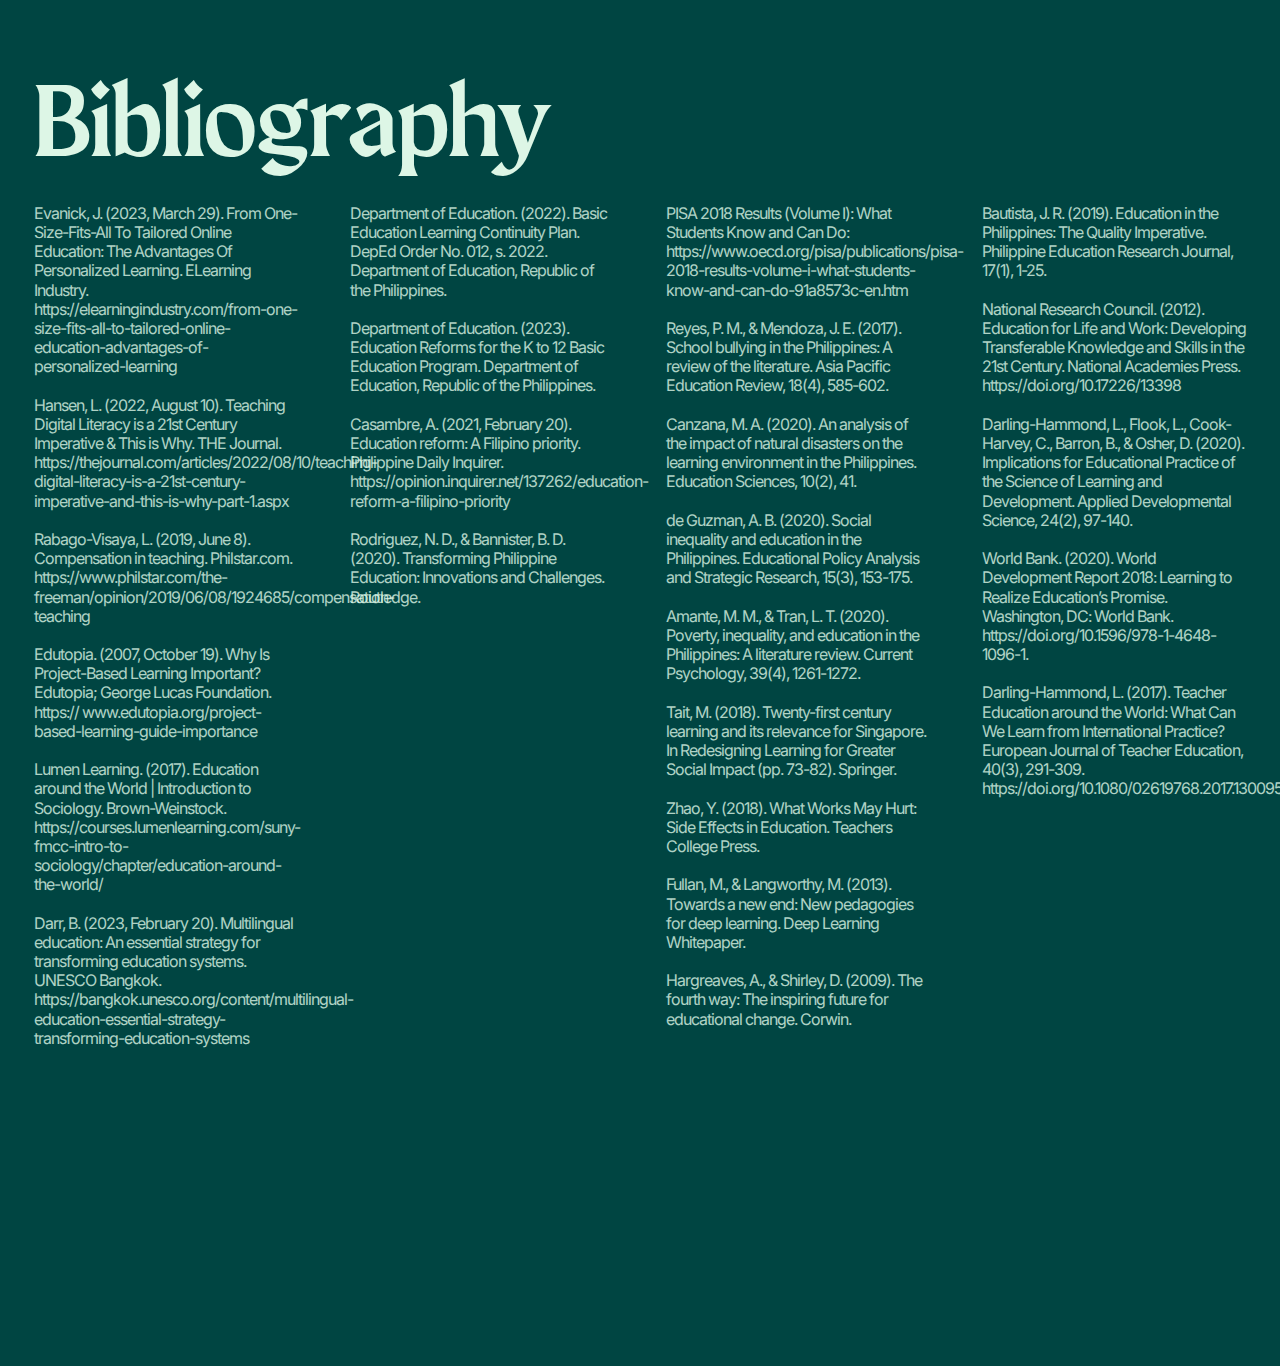
==== pages/credits.html @ e7f2eb3a "added credits" ====
<!DOCTYPE html>
<html lang="en">
  <head>
    <meta charset="UTF-8" />
    <meta http-equiv="X-UA-Compatible" content="IE=edge" />
    <meta name="viewport" content="width=device-width, initial-scale=1.0" />

    <!-- <link rel="stylesheet" href="../css/styles.css" /> -->
    <link href="./img/web_logo.png" rel="icon" />
    <title>Para sa Kinabukasan</title>
    <style>
      @import url("https://fonts.googleapis.com/css2?family=Inter:wght@100;300;400;700&display=swap");
      @font-face {
        font-family: "Maragsa";
        src: url("../font/Maragsâ-Display.woff2") format("woff2");
      }
      :root {
        --white: #ddf6e6;
        --black: #004542;
      }
      .inter_font {
        font-family: "Inter";
        color: var(--white);
        line-height: 1.2;
        letter-spacing: -2px;
      }
      body {
        background-color: var(--black);
        height: 150vh;
        overflow-x: hidden;
      }
      .ref_title {
        font-size: 8vw !important;
        color: var(--white);
        width: 100vw;
        padding-left: 2vw;
        padding-top: 4vw !important;
        position: relative;
      }
      .ref {
        float: left;
      }
      .ref_container {
        width: 100vw;
        position: relative;
      }
      .column {
        float: left;
        position: relative;
        width: 25%;
        color: #ddf6e6;
        box-sizing: border-box;
        padding: 2vw;
        letter-spacing: -1px;
        opacity: 0.8;
      }
      
      .column-offset-1 {
        left: 25%;
      }
      .column-offset-2 {
        left: 50%;
      }
      .column-offset-3 {
        left: 75%;
      }
      .column-offset-4 {
        left: 100%;
      }

      .column-inset-1 {
        left: -25%;
      }
      .column-inset-2 {
        left: -50%;
      }
      .column-inset-3 {
        left: -75%;
      }
      .column-inset-4 {
        left: -100%;
      }
      .refer {
        font-size: 1rem !important;
      }
      .mar_font {
        font-family: "Maragsa", "Perpetua", "Times New Roman", serif;
      }
    </style>
  </head>
  <body>
    <div class="mar_font ref_title">Bibliography</div>
    <!-- <div class="ref_container"></div> -->
    <div class="container inter_font">
      <div class="column column-one column-offset-2">
        <div class="refer">
          PISA 2018 Results (Volume I): What Students Know and Can Do: https://www.oecd.org/pisa/publications/pisa-2018-results-volume-i-what-students-know-and-can-do-91a8573c-en.htm<br><br>
          Reyes, P. M., & Mendoza, J. E. (2017). School bullying in the Philippines: A review of the literature. Asia Pacific Education Review, 18(4), 585-602.<br><br>
          Canzana, M. A. (2020). An analysis of the impact of natural disasters on the learning environment in the Philippines. Education Sciences, 10(2), 41.<br><br>
          de Guzman, A. B. (2020). Social inequality and education in the Philippines. Educational Policy Analysis and Strategic Research, 15(3), 153-175.<br><br>
          Amante, M. M., & Tran, L. T. (2020). Poverty, inequality, and education in the Philippines: A literature review. Current Psychology, 39(4), 1261-1272.<br><br>
          Tait, M. (2018). Twenty-first century learning and its relevance for Singapore. In Redesigning Learning for Greater Social Impact (pp. 73-82). Springer.<br><br>
          Zhao, Y. (2018). What Works May Hurt: Side Effects in Education. Teachers College Press.<br><br>
          Fullan, M., & Langworthy, M. (2013). Towards a new end: New pedagogies for deep learning. Deep Learning Whitepaper.<br><br>
Hargreaves, A., & Shirley, D. (2009). The fourth way: The inspiring future for educational change. Corwin.<br><br>
        </div>
      </div>
      <div class="column column-two column-inset-1">
        Evanick, J. (2023, March 29). From One-Size-Fits-All To Tailored Online Education: The Advantages Of Personalized Learning. ELearning Industry. https://elearningindustry.com/from-one-size-fits-all-to-tailored-online-education-advantages-of-personalized-learning<br><br>
Hansen, L. (2022, August 10). Teaching Digital Literacy is a 21st Century Imperative & This is Why. THE Journal. https://thejournal.com/articles/2022/08/10/teaching-digital-literacy-is-a-21st-century-imperative-and-this-is-why-part-1.aspx<br><br>
Rabago-Visaya, L. (2019, June 8). Compensation in teaching. Philstar.com. https://www.philstar.com/the-freeman/opinion/2019/06/08/1924685/compensation-teaching<br><br>
Edutopia. (2007, October 19). Why Is Project-Based Learning Important? Edutopia; George Lucas Foundation. https:// www.edutopia.org/project-based-learning-guide-importance<br><br>
Lumen Learning. (2017). Education around the World | Introduction to Sociology. Brown-Weinstock. https://courses.lumenlearning.com/suny-fmcc-intro-to-sociology/chapter/education-around-the-world/<br><br>
Darr, B. (2023, February 20). Multilingual education: An essential strategy for transforming education systems. UNESCO Bangkok. https://bangkok.unesco.org/content/multilingual-education-essential-strategy-transforming-education-systems<br><br>


      </div>
      <div class="column column-three column-offset-1">
        Bautista, J. R. (2019). Education in the Philippines: The Quality Imperative. Philippine Education Research Journal, 17(1), 1-25.<br><br>
        National Research Council. (2012). Education for Life and Work: Developing Transferable Knowledge and Skills in the 21st Century. National Academies Press. https://doi.org/10.17226/13398<br><br>
        Darling-Hammond, L., Flook, L., Cook-Harvey, C., Barron, B., & Osher, D. (2020). Implications for Educational Practice of the Science of Learning and Development. Applied Developmental Science, 24(2), 97-140. <br><br>
        World Bank. (2020). World Development Report 2018: Learning to Realize Education’s Promise. Washington, DC: World Bank. https://doi.org/10.1596/978-1-4648-1096-1.<br><br>
        Darling-Hammond, L. (2017). Teacher Education around the World: What Can We Learn from International Practice? European Journal of Teacher Education, 40(3), 291-309. https://doi.org/10.1080/02619768.2017.1300950<br><br>
      </div>
      <div class="column column-four column-inset-2">
        Department of Education. (2022). Basic Education Learning Continuity Plan. DepEd Order No. 012, s. 2022. Department of Education, Republic of the Philippines.<br><br>
        Department of Education. (2023). Education Reforms for the K to 12 Basic Education Program. Department of Education, Republic of the Philippines. <br><br>
        Casambre, A. (2021, February 20). Education reform: A Filipino priority. Philippine Daily Inquirer. https://opinion.inquirer.net/137262/education-reform-a-filipino-priority <br><br>
        Rodriguez, N. D., & Bannister, B. D. (2020). Transforming Philippine Education: Innovations and Challenges. Routledge. <br><br>
      </div>
    </div>
  </body>
</html>
---- css/styles.css ----
@import url("https://fonts.googleapis.com/css2?family=Inter:wght@100;300;400;700&display=swap");
@font-face {
  font-family: "Maragsa";
  src: url("../font/Maragsâ-Display.woff2") format("woff2");
}
:root {
  --white: #f4f4f4;
  --black: #050505;
  --green: #218323;
  --orange: #f27028;
  --blue: #2a47a7;
  --yellow: rgb(255, 194, 0);
}
/* * {
  outline: 1px solid #f00 !important;
} */
body {
  background-color: black;
  border: none;
  padding: none;
  height: 500vh;
  margin: 0;
  overflow-x: hidden;
  /* height: 100%;
  perspective: 1px;
  transform-style: preserve-3d; */
}
.white_bg {
  background-color: var(--white);
}
#sideNav {
  width: 30vw;
  height: 100vh;
  position: fixed;
  right: -4vw;
  top: 0;
  background: #c4eefa;
  z-index: 21000;
  transition: 0.5s;
  display: flex;
  flex-direction: column;
  justify-content: center;
  padding-left: 5vw;
  /* align-items: center; */
}
.inter_font {
  font-family: "Inter";
  color: var(--white);
  line-height: 1.2;
  letter-spacing: -2px;
}
.mar_font {
  font-family: "Maragsa", "Perpetua", "Times New Roman", serif;
}
/* nav {
  z-index: 60000;
} */
nav ul li {
  list-style: none;
  margin-bottom: 50px;
  padding: 0;
}
nav ul li a {
  text-decoration: none;
  color: #fff;
  padding: 0;
}
.circ1 {
  background-color: #218323;
}
.circ2 {
  background-color: #f27028;
}
.circ3 {
  background-color: #d27f9a;
}
.circ4 {
  background-color: #2a47a7;
}

#menuBtn {
  background-color: none;
  /* padding: 4px 8px 8px 8px; */
  line-height: 12px;
  position: fixed;
  right: 3vw;
  top: 3vh;
  z-index: 31030;
  cursor: pointer;
}

/* Message Text */
.title {
  font-size: 10vw;
  color: var(--white);
  /* align-items: center; */
  /* margin-top: 40vh; */
  display: flex; /* set display to flex */
  justify-content: center; /* center horizontally */
  align-items: center;
  height: 100vh;
}
.notif {
  font-size: 2vw;
  display: flex; /* set display to flex */
  justify-content: center; /* center horizontally */
  align-items: center;
}
.weblogo {
  width: 50vw;
  /* display: flex;
  justify-content: center;
  align-items: center;
  flex-direction: column; */
}
.h2 {
  font-size: 10vw;
  /* align-items: center; */
  padding-top: 15vh;
  display: flex; /* set display to flex */
  justify-content: center; /* center horizontally */
  align-items: center;
  text-align: center;
  color: var(--black);
  letter-spacing: 0.1px;
  text-transform: uppercase;
}
.navbar_logo {
  width: 5rem;
  height: 5rem;
  z-index: 50003;
  position: fixed;
  right: 3vw;
}
/* .webview_logo {
  width: 50vw;
  display: flex;
  justify-content: center;
  align-items: center;
  flex-direction: column; 
} */
.email_link {
  position: relative;
  text-decoration: none;
  color: var(--black);
  font-size: 1rem;
  letter-spacing: 0.5px;
  padding: 0 3px;
  z-index: 1003;
  animation: 1s ease-out 0s 1 leftAnimation;
}
.email_link:after {
  content: "";
  position: absolute;
  background-color: var(--black);
  height: 2px;
  width: 0;
  left: 0;
  bottom: -5px;
  transition: 0.3s;
}
.email_link:hover {
  color: var(--black);
}
.email_link:hover:after {
  width: 100%;
}
.circle {
  text-align: center;
  margin-top: 10%;
  font-size: 4rem;
  width: 50px;
  height: 50px;
  border-radius: 50%;
  color: var(--black);
  text-align: center;
  line-height: 50px; /* center the text vertically */
  display: flex;
  justify-content: center;
  align-items: center;
  font-size: 3rem;
  position: relative;
  margin-bottom: 1vh;
}
.nav_text {
  /* line-height: 89px; */
  padding-top: 21px;
  font-size: 2.5rem;
}
.nav_text1 {
  /* line-height: 89px; */
  padding-top: 21px;
  font-size: 2.5rem;
}
.nav_text1:hover {
  /* line-height: 89px; */
  padding-top: 21px;
  font-size: 2.5rem;
  color: #218323;
}
.nav_text2 {
  /* line-height: 89px; */
  padding-top: 21px;
  font-size: 2.5rem;
}
.nav_text2:hover {
  /* line-height: 89px; */
  padding-top: 21px;
  font-size: 2.5rem;
  color: #f27028;
}
.nav_text3 {
  /* line-height: 89px; */
  padding-top: 21px;
  font-size: 2.5rem;
}
.nav_text3:hover {
  /* line-height: 89px; */
  padding-top: 21px;
  font-size: 2.5rem;
  color: #d27f9a;
}
.nav_text4 {
  /* line-height: 89px; */
  padding-top: 21px;
  font-size: 2.5rem;
}
.nav_text4:hover {
  /* line-height: 89px; */
  padding-top: 21px;
  font-size: 2.5rem;
  color: #2a47a7;
}

.nav_num1 {
  position: absolute; /* make the letter position:absolute */
  top: -25%; /* adjust as needed */
  text-align: center;
  margin-top: 10%;
  font-size: 4rem;
}
.nav_num2 {
  position: absolute; /* make the letter position:absolute */
  top: -27%; /* adjust as needed */
  text-align: center;
  margin-top: 10%;
  font-size: 4rem;
}
.nav_num3 {
  position: absolute; /* make the letter position:absolute */
  top: -30%; /* adjust as needed */
  left: 30%;
  text-align: center;
  margin-top: 10%;
  font-size: 4rem;
}
.nav_num4 {
  position: absolute; /* make the letter position:absolute */
  top: -33%; /* adjust as needed */
  text-align: center;
  margin-top: 10%;
  font-size: 4rem;
}
article {
  grid-column: 1;
}
.bg {
  position: fixed;
  top: -50%;
  left: -50%;
  right: -50%;
  bottom: -50%;
  width: 200%;
  height: 200vh;
  background: transparent
    url("http://assets.iceable.com/img/noise-transparent.png") repeat 0 0;
  background-repeat: repeat;
  animation: bg-animation 1s infinite;
  opacity: 0.9;
  visibility: visible;
  z-index: 10000;
}
.refer,
.contact_us {
  z-index: 10003;
}
@keyframes leftAnimation {
  0% {
    transform: translateX(-50%);
  }
  100% {
    transform: translateX(0);
  }
}

@keyframes bg-animation {
  0% {
    transform: translate(0, 0);
  }
  10% {
    transform: translate(-5%, -5%);
  }
  20% {
    transform: translate(-10%, 5%);
  }
  30% {
    transform: translate(5%, -10%);
  }
  40% {
    transform: translate(-5%, 15%);
  }
  50% {
    transform: translate(-10%, 5%);
  }
  60% {
    transform: translate(15%, 0);
  }
  70% {
    transform: translate(0, 10%);
  }
  80% {
    transform: translate(-15%, 0);
  }
  90% {
    transform: translate(10%, 5%);
  }
  100% {
    transform: translate(5%, 0);
  }
}

.svg-container {
  display: flex;
  justify-content: center;
  align-items: center;
  position: relative;
  height: 15vh;
}

svg {
  position: absolute;
  /* top: 50%;
  left: 50%; */
  width: 20vw; /* set width to 20% of viewport width */
  animation: rotate 12s linear infinite; /* set rotation animation */
}

@keyframes rotate {
  from {
    transform: rotate(0deg); /* initial rotation angle */
  }
  to {
    transform: rotate(360deg); /* final rotation angle */
  }
}

.text_num1 {
  position: relative;
  top: 38%;
  left: 50%;
  transform: translate(-50%, -50%);
  color: var(--white);
  font-size: 10vw;
  /* line-height: 1.38;
  vertical-align: bottom; */
}

.num_svg {
  width: 50vw;
  height: auto;
}
/* .custom-shape {
  background-color: #239f95;
  width: 15vw; 
  font-size: 15vh;
  color: var(--white);
  position: absolute;
  top: 0;
  left: 0;
  animation: rotate 8s linear infinite;
  clip-path: path("M130.194,0.888 C133.902,-0.211 137.849,-0.211 141.557,0.888 L204.293,19.476 C207.982,20.569 211.278,22.703 213.784,25.622 L256.693,75.591 C259.177,78.483 260.782,82.025 261.320,85.800 L270.661,151.359 C271.198,155.124 270.650,158.963 269.082,162.427 L241.833,222.637 C240.254,226.125 237.707,229.087 234.494,231.171 L179.438,266.874 C176.198,268.975 172.418,270.093 168.556,270.093 L103.195,270.093 C99.333,270.093 95.553,268.975 92.313,266.874 L37.257,231.171 C34.044,229.087 31.497,226.125 29.918,222.637 L2.669,162.427 C1.101,158.963 0.553,155.124 1.089,151.359 L10.431,85.800 C10.969,82.025 12.574,78.483 15.057,75.591 L57.967,25.622 C60.473,22.703 63.769,20.569 67.458,19.476 L130.194,0.888 Z");
}
.wrapper {
  position: relative;
  width: 15vw;
}
.num_marker {
  position: absolute;
  top: 50%;
  left: 50%;
  transform: translate(-50%, -50%);
}
@keyframes rotate {
  from {
    transform: rotate(0deg);
  }
  to {
    transform: rotate(360deg);
  }
} */

@keyframes confetti_load {
  0% {
    width: 0vw;
  }
  100% {
    width: 15vw;
  }
}
.circle_marker {
  width: 8vw;
  height: 8vw;
  transform: rotate(30deg);
  text-align: center;
  line-height: 50px; /* center the text vertically */
  display: flex;
  justify-content: center;
  align-items: center;
  position: relative;
  margin-bottom: 1vh;
  transform: rotate(30deg);
}
.circ1_mark {
  background-color: #218323;
}
.nav_num1_wrap {
  position: absolute; /* make the letter position:absolute */
  transform: rotate(30deg);
  display: flex;
  font-size: 12vw;
  justify-content: center;
  align-items: center;
  position: relative;
  line-height: 1.38;
  margin-bottom: 75%;
  margin-left: 30%;
  z-index: 503;
}
.nav_num1_1_wrap {
  position: absolute; /* make the letter position:absolute */
  transform: rotate(30deg);
  display: flex;
  font-size: 10vw;
  justify-content: center;
  align-items: center;
  position: relative;
  line-height: 1.38;
  margin-bottom: 18%;
  margin-left: 13%;
}
.nav_num1_2_wrap {
  position: absolute; /* make the letter position:absolute */
  transform: rotate(30deg);
  display: flex;
  font-size: 12vw;
  justify-content: center;
  align-items: center;
  position: relative;
  line-height: 1.38;
  margin-bottom: 18%;
  margin-left: 13%;
}
.hidden {
  opacity: 0;
}
.nav_num2_1_wrap {
  position: absolute; /* make the letter position:absolute */
  transform: rotate(30deg);
  display: flex;
  font-size: 12vw;
  justify-content: center;
  align-items: center;
  position: relative;
  line-height: 1.38;
  margin-bottom: 18%;
  margin-left: 13%;
}
.nav_num2_2_wrap {
  position: absolute; /* make the letter position:absolute */
  transform: rotate(30deg);
  display: flex;
  font-size: 12vw;
  justify-content: center;
  align-items: center;
  position: relative;
  line-height: 1.38;
  margin-bottom: 18%;
  margin-left: 13%;
}
.nav_num3_1_wrap {
  position: absolute; /* make the letter position:absolute */
  transform: rotate(30deg);
  display: flex;
  font-size: 12vw;
  justify-content: center;
  align-items: center;
  position: relative;
  line-height: 1.38;
  margin-bottom: 18%;
  margin-left: 13%;
}
.nav_num3_2_wrap {
  position: absolute; /* make the letter position:absolute */
  transform: rotate(30deg);
  display: flex;
  font-size: 12vw;
  justify-content: center;
  align-items: center;
  position: relative;
  line-height: 1.38;
  margin-bottom: 18%;
  margin-left: 13%;
}
.title_page {
  height: 100vh;
}
.intro_quote {
  height: 400vh;
  font-size: 30vw;
}
.quote {
  display: flex;
  justify-content: center;
  align-items: center;
  width: 100%;
  position: relative;
}
.quote_author {
  display: flex;
  justify-content: center;
  align-items: center;
  width: 100vw;
  font-size: 3vw;
  /* padding-bottom: 40vh; */
}
.separator {
  height: 1vh;
  width: auto;
  background-color: #040404;
  opacity: 0;
}
.card_separator {
  height: 20vh;
  width: auto;
  background-color: #f4f4f4;
  opacity: 0;
}
.separator3 {
  height: 60vh;
  width: auto;
  background-color: var(--black);
  opacity: 0;
}
.separator4 {
  height: 75vh;
  width: auto;
  background-color: #d4809b;
  opacity: 1;
}
.separator4_1 {
  height: 75vh;
  width: auto;
  background-color: rgb(33, 132, 35);
  opacity: 1;
}
.separator5 {
  height: 80vh;
  width: auto;
  background-color: #d4809b;
  opacity: 1;
}
.separator6 {
  height: 80vh;
  width: auto;
  background-color: rgb(243, 112, 40);
  opacity: 1;
}
.separator7 {
  height: 180vh;
  width: auto;
  background-color: rgb(243, 112, 40);
  opacity: 1;
}
.separator8 {
  height: 70vh;
  width: auto;
  background-color: var(--black);
  opacity: 1;
}
.separator8_1 {
  height: 50vh;
  width: auto;
  background-color: var(--white);
  opacity: 1;
}
.separator9 {
  /* position: relative; */
  height: 90vh;
  width: auto;
  background-color: var(--white);
  opacity: 1;
}
.separator10 {
  /* position: relative; */
  height: 30vh;
  width: 100%;
  background-color: var(--white);
  opacity: 1;
}
.separator11 {
  /* position: relative; */
  height: 50vh;
  width: auto;
  background-color: var(--white);
  opacity: 1;
}
.separator16 {
  /* position: relative; */
  height: 100vh;
  width: auto;
  background-color: var(--white);
  opacity: 1;
}
.separator17 {
  /* position: relative; */
  height: 60vh;
  width: auto;
  background-color: var(--green);
  opacity: 1;
}
.separator19 {
  /* position: relative; */
  height: 60vh;
  width: auto;
  background-color: var(--white);
  opacity: 1;
}
.separator20 {
  /* position: relative; */
  height: 80vh;
  width: auto;
  background-color: var(--white);
  opacity: 1;
}
.separator21 {
  /* position: relative; */
  height: 105vh;
  width: auto;
  background-color: var(--white);
  opacity: 1;
}
.ch1_1_excerpt {
  background-color: var(--yellow);
  width: 50vw;
  padding: 5vw;
  font-size: 2vw;
}
.prob_excerpt {
  z-index: 100;
  position: absolute;
  top: 20vh;
  width: 50vw;
  padding: 5vw;
  font-size: 2vw;
}
.separator13 {
  /* position: relative; */
  height: 20vh;
  width: auto;
  background-color: var(--yellow);
  opacity: 1;
}
.separator_animation2 {
  height: 180vh;
  width: auto;
  background-color: var(--black) !important;
  opacity: 1;
}
.excerpt {
  font-size: 3vw;
  padding-left: 10vw;
  padding-right: 30vw;
  display: block;
  font-weight: 900;
  color: black;
  z-index: 5000 !important;
}
.excerpt1 {
  font-size: 3vw;
  padding-top: 30vh;
  padding-left: 10vw;
  padding-right: 30vw;
  display: block;
  font-weight: 900;
  color: black;
  z-index: 5000 !important;
  opacity: 0;
}
.excerpt1_1 {
  width: 60vw;
  font-size: 3vw;
  padding-top: 100vh;
  padding-left: 10vw;
  padding-right: 10vw;
  text-align: center;
  display: block;
  font-weight: 900;
  color: black;
  z-index: 5000 !important;
  display: block;
  margin-left: auto;
  margin-right: auto;
  opacity: 0;
}
.excerpt2 {
  font-size: 3vw;
  padding-top: 8vh;
  padding-left: 10vw;
  padding-right: 30vw;
  display: block;
  font-weight: 900;
  color: black;
  z-index: 5000 !important;
  opacity: 0;
}

.excerpt3 {
  font-size: 3vw;
  padding-top: 8vh;
  padding-left: 10vw;
  padding-right: 30vw;
  display: block;
  font-weight: 900;
  color: black;
  z-index: 5000 !important;
  opacity: 0;
}
.excerpt4 {
  font-size: 3vw;
  padding-top: 8vh;
  padding-left: 10vw;
  padding-right: 30vw;
  display: block;
  font-weight: 900;
  color: black;
  z-index: 5000 !important;
  opacity: 0;
}
.excerpt_container {
  margin-top: 100vh;
  z-index: 4000 !important;
  height: auto;
  background-color: rgb(33, 132, 35);
  color: var(--black) !important;
}
.credit_wallpaper {
  position: relative;
  width: 100%;
  height: auto;
  z-index: 900 !important;
}
.typhoon_wallpaper {
  margin-top: 20vh;
  position: relative;
  width: 100%;
  height: auto;
  z-index: 30 !important;
}
.disclaimer {
  display: flex;
  justify-content: center;
  align-items: center;
  padding-left: 10vw;
  padding-right: 10vw;
  font-size: 1vw;
  color: white;
  opacity: 0.5;
}
.invisible_anchor {
  color: var(--black);
  background-color: var(--black);
}
.disclaimer_intro {
  display: block;
  text-align: center;
  font-size: 5vw;
  color: white;
  padding-left: 15vw;
  padding-right: 15vw;
}
.credits {
  font-family: "JetBrains Mono", monospace;
  letter-spacing: -2px;
  text-align: center;
  padding-top: 100vh;
  padding-bottom: none;
  opacity: 0.5;
}
.center {
  display: flex;
  justify-content: center;
  align-items: center;
  flex-direction: column;
}
.footer {
  padding-top: 10vh;
  display: flex;
  justify-content: center;
  align-items: center;
  flex-direction: row;
}
.animation2 {
  position: relative;
  color: var(--black);
}
.animation3 {
  width: 100%;
  height: 170vh;
  position: relative;
  background-color: var(--black);
}
.desktop-view {
  display: none;
  flex-direction: column;
  justify-content: center;
  align-items: center;
  text-align: center;
  height: 100vh; /* Adjust the height as needed */
}
.full-view {
  display: none;
  flex-direction: column;
  justify-content: center;
  align-items: center;
  text-align: center;
  height: 100vh; /* Adjust the height as needed */
}
.par1 {
  padding-top: 3vh;
  padding-left: 50vw;
  padding-right: 5vw;
  padding-bottom: 5vw;
  font-size: 2.5vw;
  font-weight: 500;
}
.par2 {
  padding-top: 3vh;
  padding-left: 5vw;
  padding-right: 50vw;
  font-size: 2.5vw;
  font-weight: 500;
  color: var(--white);
  background-color: var(--black);
  text-align: left;
}
.desktop-view .webview_logo {
  padding-top: 20vh;
  width: 40vw;
  max-width: 100%;
  max-height: 100%;
  object-fit: contain;
}
.head1,
.head2,
.head3,
.head4,
.book1,
.book2,
.wave,
.comp1,
.comp2,
.comp3 {
  position: absolute;
}
.comp1,
.comp2,
.comp3 {
  width: 40vw;
}
.two_col {
  width: 100%;
  padding: 1vw;
  /* position: relative; */
  display: block;
}
.two_col2 {
  width: 100%;
  padding: 1vw;
  background-color: var(--white);
  display: block;
}
.two_col3 {
  width: 100%;
  height: 180vh;
  padding: 1vw;
  /* position: relative; */
  display: block;
  position: relative;
  background-color: var(--black);
}
.two_col1 {
  width: 100%;
  padding: 1vw;
  /* position: relative; */
  background-color: var(--white);
  display: block;
}
.comp1 {
  position: absolute;
  margin-top: 20vw;
  margin-left: 30vw;
  margin-bottom: 70vw;
  margin-right: 30vw;
  z-index: 40;
}
.comp2 {
  position: absolute;
  margin-top: 62vw;
  margin-left: 10vw;
  z-index: 38;
}
.comp3 {
  width: 30vw;
  position: absolute;
  margin-top: 32.1vw;
  margin-left: 65vw;
  z-index: 4;
}
.head1,
.head2,
.head3,
.head4 {
  width: 60vw;
  height: auto;
}
.head1 {
  margin-left: 10vw;
  margin-top: 30.001vw;
  z-index: 100;
}
.head2 {
  margin-left: 10vw;
  margin-top: 42.89vw;
  z-index: 99;
}
.head3 {
  margin-left: 10vw;
  margin-top: 55vw;
  z-index: 98;
}
.head4 {
  margin-left: 10vw;
  margin-top: 64vw;
  z-index: 96;
}

.book1 {
  animation: rotateBook1 60s linear infinite;
  width: 40vw;
  top: 0;
  left: 0;
}

.book2 {
  animation: rotateBook2 60s linear infinite;
  width: 30vw;
  margin-top: 80vw;
  margin-left: 70vw;
}
.wave {
  margin-left: 30vw;
  margin-top: 68vw;
  width: 77vw;
  animation: moveLeft 20s linear infinite;
}
@keyframes moveLeft {
  0% {
    transform: translateX(0);
  }
  100% {
    transform: translateX(100vw); /* Adjust the value as needed */
  }
}

@keyframes rotateBook1 {
  0% {
    transform: rotate(0deg);
  }
  100% {
    transform: rotate(360deg);
  }
}

@keyframes rotateBook2 {
  0% {
    y: rotate(0deg);
  }
  100% {
    transform: rotate(-360deg);
  }
}
/* .middler {
  display: flex;
  justify-content: center;
  align-items: center;
  flex-direction: row;
  /* width: 100vw; 
  height: 20px;
  margin-top: 30vh;
  padding-bottom: 20vh;
} */
.credit_name {
  font-weight: bold;
  letter-spacing: -1px;
  font-size: 2rem;
}
.text {
  text-align: center !important;
}
.navlink {
  position: relative;
  text-decoration: none;
  color: white;
  font-size: 1rem;
  letter-spacing: 0.5px;
  padding: 0 3px;
  z-index: 1003;
  animation: 1s ease-out 0s 1 leftAnimation;
}
.navlink:after {
  content: "";
  position: absolute;
  background-color: white;
  height: 2px;
  width: 0;
  left: 0;
  bottom: -5px;
  transition: 0.3s;
}
.navlink:hover {
  color: #ffffff;
}
.navlink:hover:after {
  width: 100%;
}
a {
  text-decoration: none;
}
.jpean {
  font-size: 3rem;
}
.outro {
  display: flex;
  justify-content: center;
  align-items: center;
  padding-left: 25vw;
  padding-right: 25vw;
  font-size: 1.3vw;
  color: white;
  opacity: 0.5;
  padding-top: 10vh;
  padding-bottom: 10vh;
}
.outro_ch1 {
  position: relative;
  width: 100%;
  height: 120vh;
}
.webview-intro {
  display: flex;
  justify-content: center;
  align-items: center;
  padding-left: 25vw;
  padding-right: 25vw;
  font-size: 4vw;
  color: white;
  opacity: 0.3;
  padding-top: 10vh;
  padding-bottom: 10vh;
}
.contact {
  display: flex;
  justify-content: center;
  align-items: center;
  flex-direction: column;
  font-weight: 900;
}
.email_add {
  color: var(--black);
  background-color: rgb(253, 190, 15);
  width: 30vw;
  height: 10vh;
}
.block {
  width: 100%;
  height: 100vh;
  display: grid;
  grid-template-areas: "main";
  place-items: center;
  z-index: 20;
}
.dot_1 {
  position: absolute;
  margin-top: 0vh;
  grid-area: main;
  width: 150vw;
  height: 150vw;
  border-radius: 50%;
  background-color: rgb(255, 194, 0);
  z-index: -1;
  display: block;
}
.dot {
  margin-top: 45vh;
  grid-area: main;
  width: 20px;
  height: 20px;
  border-radius: 50%;
  background-color: rgb(255, 194, 0);
  z-index: 30;
  opacity: 1;
  display: none;
}
.dot_animation2 {
  position: absolute;
  /* margin-top: 45vh; */
  /* grid-area: main; */
  width: 1vw;
  height: 1vw;
  border-radius: 50%;
  background-color: rgb(255, 194, 0);
  z-index: 300;
  opacity: 0;
  top: 45vw;
  left: 30vw;
  margin-top: 0vw;
  margin-left: 10vw;
  display: none;
}
.dot_animation3 {
  position: absolute;
  width: 1vw;
  height: 1vw;
  border-radius: 50%;
  background-color: #218323;
  z-index: 1200;
  /* opacity: 0; */
  top: 45vw;
  left: 30vw;
  margin-top: 35vw;
  margin-left: 50vw;
  display: none;
}
.dot_animation4 {
  position: absolute;
  width: 1vw;
  height: 1vw;
  border-radius: 50%;
  background-color: rgb(235, 6, 13);
  z-index: 1200;
  /* opacity: 0; */
  top: 45vw;
  left: 30vw;
  margin-top: 1vw;
  margin-left: vw;
  display: none;
}
.dot_animation1 {
  position: absolute;
  width: 10vw;
  height: 10vw;
  border-radius: 50%;
  background-color: rgb(255, 194, 0);
  z-index: 100;
  margin-top: 20vw;
  margin-left: 20vw;
}
.quote {
  width: 100%;
  margin-top: 45vh;
  text-align: center;
  z-index: 300;
  grid-area: main;
  font-size: 7vw;
  font-weight: 900;
  color: var(--white);
}
.author {
  display: flex;
  justify-content: center;
  align-items: center;
  text-align: center;
  z-index: 300;
  position: absolute;
  font-size: 2vw;
  color: #f4f4f4;
  padding-top: 170vh;
}
.quote_container {
  height: 300vh;
}
.spacer1 {
  height: 70vh;
  width: auto;
}
.con1 {
  width: 15vw;
  height: auto;
  top: 34vw;
  left: 32vw;
  position: absolute;
  transform: rotate(32deg);
  animation: confetti_load 2s;
}
.con2 {
  width: 15vw;
  height: auto;
  top: 4vw;
  left: 2vw;
  position: absolute;
  transform: rotate(2deg);
  animation: confetti_load 2s;
}
.con3 {
  width: 15vw;
  height: auto;
  top: 14vw;
  left: 12vw;
  position: absolute;
  transform: rotate(-40deg);
  animation: confetti_load 2s;
}
.con4 {
  width: 15vw;
  height: auto;
  top: 2vw;
  left: 50vw;
  position: absolute;
  transform: rotate(-20deg);
  animation: confetti_load 2s;
}
.con5 {
  width: 15vw;
  height: auto;
  top: 50vw;
  left: 32vw;
  position: absolute;
  transform: rotate(5deg);
  animation: confetti_load 2s;
}
.con6 {
  width: 15vw;
  height: auto;
  top: 40vw;
  left: 50vw;
  position: absolute;
  transform: rotate(14deg);
  animation: confetti_load 2s;
}
.con7 {
  width: 15vw;
  height: auto;
  top: 34vw;
  left: 32vw;
  position: absolute;
  transform: rotate(32deg);
  animation: confetti_load 2s;
}
.con8 {
  width: 15vw;
  height: auto;
  top: 34vw;
  left: 32vw;
  position: absolute;
  transform: rotate(32deg);
  animation: confetti_load 2s;
}
.con9 {
  width: 15vw;
  height: auto;
  top: 34vw;
  left: 32vw;
  position: absolute;
  transform: rotate(32deg);
  animation: confetti_load 2s;
}
.con10 {
  width: 15vw;
  height: auto;
  top: 34vw;
  left: 32vw;
  position: absolute;
  transform: rotate(32deg);
  animation: confetti_load 2s;
}
.con11 {
  width: 15vw;
  height: auto;
  top: 34vw;
  left: 32vw;
  position: absolute;
  transform: rotate(32deg);
  animation: confetti_load 2s;
}
.con12 {
  width: 15vw;
  height: auto;
  top: 34vw;
  left: 32vw;
  position: absolute;
  transform: rotate(32deg);
  animation: confetti_load 2s;
}
.con13 {
  width: 15vw;
  height: auto;
  top: 15vw;
  left: 5vw;
  position: absolute;
  transform: rotate(-10deg);
  animation: confetti_load 2s;
}

.con14 {
  width: 15vw;
  height: auto;
  top: 20vw;
  left: 10vw;
  position: absolute;
  transform: rotate(5deg);
  animation: confetti_load 2s;
}

.con15 {
  width: 15vw;
  height: auto;
  top: 30vw;
  left: 15vw;
  position: absolute;
  transform: rotate(-15deg);
  animation: confetti_load 2s;
}

.con16 {
  width: 15vw;
  height: auto;
  top: 25vw;
  left: 20vw;
  position: absolute;
  transform: rotate(0deg);
  animation: confetti_load 2s;
}

.con17 {
  width: 15vw;
  height: auto;
  top: 35vw;
  left: 25vw;
  position: absolute;
  transform: rotate(-5deg);
  animation: confetti_load 2s;
}

.con18 {
  width: 15vw;
  height: auto;
  top: 40vw;
  left: 30vw;
  position: absolute;
  transform: rotate(20deg);
  animation: confetti_load 2s;
}

.con19 {
  width: 15vw;
  height: auto;
  top: 45vw;
  left: 35vw;
  position: absolute;
  transform: rotate(-15deg);
  animation: confetti_load 2s;
}

.con20 {
  width: 15vw;
  height: auto;
  top: 10vw;
  left: 40vw;
  position: absolute;
  transform: rotate(10deg);
  animation: confetti_load 2s;
}

.con21 {
  width: 15vw;
  height: auto;
  top: 5vw;
  left: 45vw;
  position: absolute;
  transform: rotate(-20deg);
  animation: confetti_load 2s;
}
.con22 {
  width: 15vw;
  height: auto;
  top: 15vw;
  left: 50vw;
  position: absolute;
  transform: rotate(15deg);
  animation: confetti_load 2s;
}

.con23 {
  width: 15vw;
  height: auto;
  top: 20vw;
  left: 0;
  position: absolute;
  transform: rotate(-10deg);
  animation: confetti_load 2s;
}

.con7 {
  width: 15vw;
  height: auto;
  top: 15vw;
  left: 25vw;
  position: absolute;
  transform: rotate(-10deg);
  animation: confetti_load 2s;
}

.con8 {
  width: 15vw;
  height: auto;
  top: 10vw;
  left: 35vw;
  position: absolute;
  transform: rotate(15deg);
  animation: confetti_load 2s;
}

.con9 {
  width: 15vw;
  height: auto;
  top: 30vw;
  left: 45vw;
  position: absolute;
  transform: rotate(-5deg);
  animation: confetti_load 2s;
}
.con10 {
  width: 15vw;
  height: auto;
  top: 5vw;
  left: 40vw;
  position: absolute;
  transform: rotate(10deg);
  animation: confetti_load 2s;
}

.con11 {
  width: 15vw;
  height: auto;
  top: 20vw;
  left: 20vw;
  position: absolute;
  transform: rotate(20deg);
  animation: confetti_load 2s;
}

.con12 {
  width: 15vw;
  height: auto;
  top: 45vw;
  left: 30vw;
  position: absolute;
  transform: rotate(-15deg);
  animation: confetti_load 2s;
}

.con24 {
  width: 15vw;
  height: auto;
  top: 35vw;
  left: 15vw;
  position: absolute;
  transform: rotate(-20deg);
  animation: confetti_load 2s;
}
.con25 {
  width: 15vw;
  height: auto;
  top: 15vw;
  left: 85vw;
  position: absolute;
  transform: rotate(10deg);
  animation: confetti_load 2s;
}
.con26 {
  width: 15vw;
  height: auto;
  top: 20vw;
  left: 60vw;
  position: absolute;
  transform: rotate(-5deg);
  animation: confetti_load 2s;
}

.con27 {
  width: 15vw;
  height: auto;
  top: 25vw;
  left: 70vw;
  position: absolute;
  transform: rotate(20deg);
  animation: confetti_load 2s;
}

.con28 {
  width: 15vw;
  height: auto;
  top: 30vw;
  left: 55vw;
  position: absolute;
  transform: rotate(-10deg);
  animation: confetti_load 2s;
}

.con29 {
  width: 15vw;
  height: auto;
  top: 35vw;
  left: 80vw;
  position: absolute;
  transform: rotate(15deg);
  animation: confetti_load 2s;
}

.con30 {
  width: 15vw;
  height: auto;
  top: 40vw;
  left: 50vw;
  position: absolute;
  transform: rotate(-5deg);
  animation: confetti_load 2s;
}
.con31 {
  width: 15vw;
  height: auto;
  top: 45vw;
  left: 75vw;
  position: absolute;
  transform: rotate(10deg);
  animation: confetti_load 2s;
}

.con32 {
  width: 15vw;
  height: auto;
  top: 50vw;
  left: 60vw;
  position: absolute;
  transform: rotate(-15deg);
  animation: confetti_load 2s;
}

.con33 {
  width: 15vw;
  height: auto;
  top: 10vw;
  left: 80vw;
  position: absolute;
  transform: rotate(5deg);
  animation: confetti_load 2s;
}

.con34 {
  width: 15vw;
  height: auto;
  top: 20vw;
  left: 65vw;
  position: absolute;
  transform: rotate(-10deg);
  animation: confetti_load 2s;
}
.con35 {
  width: 15vw;
  height: auto;
  top: 30vw;
  left: 90vw;
  position: absolute;
  transform: rotate(20deg);
  animation: confetti_load 2s;
}
.con36 {
  width: 15vw;
  height: auto;
  top: 20vw;
  left: 55vw;
  position: absolute;
  transform: rotate(-5deg);
  animation: confetti_load 2s;
}

.con37 {
  width: 15vw;
  height: auto;
  top: 45vw;
  left: 70vw;
  position: absolute;
  transform: rotate(15deg);
  animation: confetti_load 2s;
}

.con38 {
  width: 15vw;
  height: auto;
  top: 10vw;
  left: 85vw;
  position: absolute;
  transform: rotate(-10deg);
  animation: confetti_load 2s;
}

.con39 {
  width: 15vw;
  height: auto;
  top: 35vw;
  left: 60vw;
  position: absolute;
  transform: rotate(20deg);
  animation: confetti_load 2s;
}
.con40 {
  width: 15vw;
  height: auto;
  top: 50vw;
  left: 75vw;
  position: absolute;
  transform: rotate(-15deg);
  animation: confetti_load 2s;
}

.con41 {
  width: 15vw;
  height: auto;
  top: 20vw;
  left: 80vw;
  position: absolute;
  transform: rotate(5deg);
  animation: confetti_load 2s;
}

.con42 {
  width: 15vw;
  height: auto;
  top: 45vw;
  left: 65vw;
  position: absolute;
  transform: rotate(-10deg);
  animation: confetti_load 2s;
}

.con43 {
  width: 15vw;
  height: auto;
  top: 10vw;
  left: 90vw;
  position: absolute;
  transform: rotate(20deg);
  animation: confetti_load 2s;
}

.con44 {
  width: 15vw;
  height: auto;
  top: 35vw;
  left: 50vw;
  position: absolute;
  transform: rotate(-5deg);
  animation: confetti_load 2s;
}

.con45 {
  width: 15vw;
  height: auto;
  top: 50vw;
  left: 75vw;
  position: absolute;
  transform: rotate(10deg);
  animation: confetti_load 2s;
}
.con46 {
  width: 15vw;
  height: auto;
  top: 20vw;
  left: 60vw;
  position: absolute;
  transform: rotate(-15deg);
  animation: confetti_load 2s;
}

.con47 {
  width: 15vw;
  height: auto;
  top: 45vw;
  left: 80vw;
  position: absolute;
  transform: rotate(5deg);
  animation: confetti_load 2s;
}

.con48 {
  width: 15vw;
  height: auto;
  top: 10vw;
  left: 65vw;
  position: absolute;
  transform: rotate(-10deg);
  animation: confetti_load 2s;
}
.confetti:hover {
  display: none;
  pointer-events: none;
}
.confetti {
  z-index: 500;
}
.confetti_container {
  position: relative;
  height: 100vh;
  z-index: 10400;
}
.cards {
  position: relative;
  height: 70vh;
  width: 30vw;
  /* float: left; */
}
.cards2 {
  position: relative;
  height: 70vh;
  width: 30vw;
  /* float: left; */
}
.cards3 {
  position: relative;
  height: 70vh;
  width: 30vw;
  /* float: left; */
}
.cards4 {
  position: relative;
  height: 70vh;
  width: 30vw;
  /* float: left; */
}
.card_img {
  position: relative;
  height: 70vh;
  width: 40vw;
  /* float: left; */
}
.scroll_side_img1 {
  position: absolute;
  border-radius: 2rem;
  height: 70vh;
  width: 35vw;
  margin-left: 55vw;
  object-fit: cover;
}
.scroll_side_img2 {
  position: absolute;
  border-radius: 2rem;
  height: 70vh;
  width: 35vw;
  margin-left: 15vw;
  object-fit: cover;
}
.card {
  width: 25vw;
  margin-left: 15vw;
  border-radius: 2rem;
  position: absolute;
  inset: 0;
  color: var(--black);
  padding: 20px;
  font-size: 1.7vw;
}
.card2 {
  width: 25vw;
  margin-left: 63vw;
  border-radius: 2rem;
  position: absolute;
  inset: 0;
  color: var(--black);
  padding: 20px;
  font-size: 1.7vw;
}
.card3 {
  width: 25vw;
  margin-left: 15vw;
  border-radius: 2rem;
  position: absolute;
  inset: 0;
  color: var(--black);
  padding: 20px;
  font-size: 1.7vw;
}
.card4 {
  width: 25vw;
  margin-left: 63vw;
  border-radius: 2rem;
  position: absolute;
  inset: 0;
  color: var(--black);
  padding: 20px;
  font-size: 1.7vw;
}
.card_container {
  display: block;
}
.first {
  background: rgb(33, 132, 35);
  z-index: 1;
}
.second {
  background: rgb(212, 128, 155);
  top: 5vh;
  z-index: 2;
}
.third {
  background: rgb(43, 73, 172);
  top: 10vh;
  z-index: 3;
}
.fourth {
  background: rgb(235, 6, 13);
  top: 15vh;
  z-index: 4;
}
.fifth {
  background: rgb(255, 194, 0);
  top: 20vh;
  z-index: 5;
}
.first2 {
  background: rgb(33, 132, 35);
  z-index: 1;
}
.second2 {
  background: rgb(212, 128, 155);
  top: 5vh;
  z-index: 2;
}
.third2 {
  background: rgb(43, 73, 172);
  top: 10vh;
  z-index: 3;
}
.fourth2 {
  background: rgb(235, 6, 13);
  top: 15vh;
  z-index: 4;
}
.fifth2 {
  background: rgb(255, 194, 0);
  top: 20vh;
  z-index: 5;
}
.first3 {
  background: rgb(33, 132, 35);
  z-index: 1;
}
.second3 {
  background: rgb(212, 128, 155);
  top: 5vh;
  z-index: 2;
}
.third3 {
  background: rgb(43, 73, 172);
  top: 10vh;
  z-index: 3;
}
.fourth3 {
  background: rgb(235, 6, 13);
  top: 15vh;
  z-index: 4;
}
.fifth3 {
  background: rgb(255, 194, 0);
  top: 20vh;
  z-index: 5;
}
.first4 {
  background: rgb(33, 132, 35);
  z-index: 1;
}
.second4 {
  background: rgb(212, 128, 155);
  top: 5vh;
  z-index: 2;
}
.third4 {
  background: rgb(43, 73, 172);
  top: 10vh;
  z-index: 3;
}
.fourth4 {
  background: rgb(235, 6, 13);
  top: 15vh;
  z-index: 4;
}
.fifth4 {
  background: rgb(255, 194, 0);
  top: 20vh;
  z-index: 5;
}
.svg_quote {
  animation: none;
  height: 120vh;
  width: 90vw;
  transform: scale(0.5);
  position: absolute;
}
.svg_quote_1 {
  animation: none;
  height: 100vh;
  width: 100vw;
  transform: scale(0.5);
  position: absolute;
  z-index: 600;
}
.layer0 {
  z-index: -2;
}
.layer1 {
  z-index: -2;
  margin-left: -0.85%;
  position: relative !important;
}
.layer0_1 {
  z-index: 700;
}
.layer1_1 {
  left: -auto;
  z-index: 700;
  margin-left: -0.85%;
  position: relative !important;
}
.chapter1 {
  background-color: var(--white);
  display: block;
  /* height: 300vh; */
}
.chapter1_1 {
  background-color: var(--yellow);
  display: block;
}
.chapter1_2 {
  background-color: var(--white);
}
.chapter2 {
  background-color: var(--black);
}
.chapter2_1 {
  height: 1125vh;
  background-color: var(--white);
}
.chapter2_2 {
  background-color: var(--white);
}
.chapter3 {
  background-color: var(--white);
}
.chapter3_1 {
  height: 800vh;
  background-color: rgb(210, 127, 154);
}
.chapter3_2 {
  background-color: var(--black);
}
.scroll_card1 {
  padding-top: 10vh;
  padding-bottom: 10vh;
  width: 100%;
  color: var(--black);
  height: 100vh;
}
.scroll_card2 {
  padding-top: 10vh;
  padding-bottom: 10vh;
  width: 100%;
  color: var(--black);
  height: 100vh;
}

/* .scroll_img1 {
  width: 50%;
  color: var(--black);
  height: 100vh;
} */
.credits_ch {
  background-color: var(--black);
}
.white {
  color: var(--white) !important;
}
.black {
  color: var(--black) !important;
}

@media (min-width: 0) and (max-width: 767px) {
  p,
  .body-text {
    font-size: 10px !important;
  }
  .down-arrow {
    font-size: 20px !important;
  }
}
@media (min-width: 768px) and (max-width: 991px) {
  p,
  .body-text {
    font-size: 15px !important;
  }
  .down-arrow {
    font-size: 30px !important;
  }
}
.line-separator {
  display: block;
  width: 50%;
  height: 1px;
  text-align: center;
  margin: 20px auto;
  border-bottom: 1px solid grey;
}
.first-wrap {
  height: 100%;
  width: 100vw;
  background-size: cover;
  background-position: 50% 50%;
}
.first-wrap-ch3 {
  height: 75vh;
  width: 100vw;
  background-size: cover;
  background-position: 50% 50%;
}
.second-wrap {
  height: 60vh;
  width: 100vw;
  background: #ffffff url("../img/comlab.jpg") no-repeat fixed;
  background-size: cover;
  background-position: 50% 50%;
}
.fourth-wrap {
  height: 60vh;
  width: 100vw;
  background: #ffffff url("../img/ceremony.jpg") no-repeat fixed;
  background-size: cover;
  background-position: 50% 50%;
}
.third-wrap {
  height: 60vh;
  width: 100vw;
  background: #ffffff url("../img/up_wallpaper.jpg") no-repeat fixed;
  background-size: cover;
  background-position: 50% 50%;
}
.first-div {
  position: relative;
  height: 100vh;
  width: 100vw;
  background-color: transparent;
}
.first-div .first-inner-div {
  position: absolute;
  top: 50%;
  left: 50%;
  transform: translate(-50%, -50%);
  text-align: center;
  color: #fff;
  font-size: 20px;
}
.first-div .first-inner-div .down-arrow {
  font-size: 40px;
  color: #fff;
}
.first-div .first-inner-div p {
  padding: 20px;
  letter-spacing: 0.45em;
  text-transform: uppercase;
  background-color: rgba(0, 0, 0, 0.3);
}
.second-div {
  display: table;
  height: 50vh;
  width: 100vw;
  background-color: rgba(255, 255, 255, 0.3);
}
.second-div p {
  display: table-cell;
  vertical-align: middle;
  text-align: center;
  font-size: 20px;
  letter-spacing: 0.45em;
  text-transform: uppercase;
}
.third-div {
  display: table;
  height: 50vh;
  width: 100vw;
  background-color: transparent;
}
.fourth-div {
  display: table;
  height: 50vh;
  width: 100vw;
  background-color: rgba(0, 0, 0, 0.3);
}
.fourth-div p {
  display: table-cell;
  vertical-align: middle;
  text-align: center;
  color: #fff;
  font-size: 20px;
  letter-spacing: 0.45em;
  text-transform: uppercase;
}
.fifth-div {
  display: table;
  height: 50vh;
  width: 100vw;
  background-color: transparent;
}
#back-to-top {
  position: fixed;
  bottom: 40px;
  right: 40px;
  z-index: 9999;
  width: 32px;
  height: 32px;
  text-align: center;
  line-height: 30px;
  background-color: #ffffff;
  color: #000;
  cursor: pointer;
  border: 0;
  border-radius: 2px;
  text-decoration: none;
  transition: opacity 0.2s ease-out;
  opacity: 0;
}
#back-to-top:hover {
  background-color: rgba(255, 255, 255, 0.8);
  color: #000;
}
#back-to-top.show {
  opacity: 1;
}
.new-update {
  padding: 20px;
  text-align: center;
}
.body-text {
  height: 100vh;
}
/* ::-webkit-scrollbar {
  width: 10px;
}

::-webkit-scrollbar-track {
  background-color: #ebebeb;
  -webkit-border-radius: 10px;
  border-radius: 10px;
}

::-webkit-scrollbar-thumb {
  -webkit-border-radius: 10px;
  border-radius: 10px;
  background: rgb(255, 194, 0);
} */

.block_question {
  width: 100%;
  height: 250vh;
  display: grid;
  grid-template-areas: "main";
  place-items: center;
  background-color: #f4f4f4;
}
/* .dot {
  grid-area:main;
  width: 50px;
  height: 50px;
  border-radius: 50%;
} */
.text_1 {
  color: var(--black);
  font-size: 15vw;
  justify-content: center;
  align-items: center;
  text-align: center;
}
.text_2 {
  color: var(--black);
  font-size: 15vw;
  justify-content: center;
  align-items: center;
  text-align: center;
  display: none;
}
.text_3 {
  color: white;
  font-size: 15vw;
  justify-content: center;
  align-items: center;
  text-align: center;
  display: none;
}
.parts {
  position: absolute;
}
.animation2 {
  display: block;
  height: 20vh;
  width: 100%;
  background-color: var(--black);
}
.animation1 {
  position: relative;
  height: 155vh;
  background-color: #218323;
}

.ch1_wallpaper {
  position: absolute;
  width: 100vw;
  height: auto;
  z-index: 6;
}
.armpad {
  position: absolute;
  width: 100vw;
  height: auto;
  z-index: 3;
}
.arm {
  width: 20vw;
  position: absolute;
  margin-top: 49vw;
  margin-left: 76vw;
  z-index: 5;
  animation: movingArm 1s linear infinite;
}
@keyframes movingArm {
  0% {
    transform: rotate(0deg);
  }
  50% {
    transform: rotate(10deg); /* Adjust the value as needed */
  }
  100% {
    transform: rotate(0deg);
  }
}
.section {
  box-sizing: border-box;
}

.vertical-center {
  display: table;
  height: 100%;
  width: 100%;
}

.vertical-center__inner {
  display: table-cell;
  vertical-align: middle;
}

.section--full {
  text-align: center;
}

.section--full,
.section--vertical {
  /* min-height: 100vh; */
  position: relative;
}

.section--vertical {
  background-color: var(--black);
}
.block-list__item-inner {
  display: flex; /* Ensures the inner div expands to fit the image */
  justify-content: center; /* Centers the image horizontally */
  align-items: center;
  border-radius: 3vw; /* Centers the image vertically */
}

.img_fit {
  object-fit: fill; /* Scales the image to fit within the container while preserving aspect ratio */
}
.block-list {
  white-space: nowrap;
}
.block-list1 {
  white-space: nowrap;
}

.block-list__item {
  width: 30vw;
  height: 100vh;
  min-height: 600px;
  display: inline-block;
  white-space: normal;
  padding-right: 20px;
}
.block-list__item1 {
  width: 30vw;
  height: 100vh;
  min-height: 600px;
  display: inline-block;
  white-space: normal;
  padding-right: 20px;
}

.block-list__item-inner {
  background: var(--black);
  width: 100%;
  height: 100%;
}
.div2 {
  padding: 10vh;
  display: flex;
  height: 100vh;
  width: 160vw;
  position: relative;
  background-color: var(--yellow);
}
.div2 div {
  width: 50vw;
  height: 100vh;
  background-size: cover;
  background-position: center;
}

.block-list__item-inner1 {
  background: var(--black);
  width: 100%;
  height: 100%;
}
.block-list__item:first-child {
  margin-left: 0;
}
.block-list__item1:first-child {
  margin-left: 0;
}
.scrollend {
  transform: translateX(-1500px);
}
.col1,
.col2 {
  float: left;
  width: 30vw;
  height: 50vh;
  padding-left: 5vw;
  font-size: 2vw;
}
.col1_intro,
.col2_intro {
  float: left;
  width: 30vw;
  height: 20vh;
  padding-top: 5vw;
  padding-left: 5vw;
  font-size: 2vw;
}
.col1_ch3 {
  padding-top: 5vw;
  width: 50vw;
  height: 50vh;
  padding-left: 5vw;
  font-size: 2.5vw;
  color: var(--black);
  padding-bottom: 20vw;
}
.col1_ch3_2 {
  padding-top: 5vw;
  width: 60vw;
  height: 50vh;
  padding-left: 5vw;
  font-size: 3.5vw;
}
.col1_ch3_3 {
  padding-top: 5vw;
  width: 50vw;
  height: 50vh;
  padding-left: 45vw;
  padding-right: 35vw;
  font-size: 2vw;
}
.col1_ch1_1 {
  padding-top: 5vw;
  width: 50vw;
  height: 40vh;
  padding-left: 5vw;
  padding-right: 35vw;
  font-size: 3vw;
}
.col1_ch1_2 {
  padding-top: 5vw;
  width: 50vw;
  height: 70vh;
  padding-left: 5vw;
  padding-right: 35vw;
  font-size: 3vw;
}
.col1_ch3_4 {
  padding-top: 5vw;
  width: 50vw;
  height: 50vh;
  padding-left: 5vw;
  padding-right: 35vw;
  font-size: 2.5vw;
}

.col1_ch3_5 {
  padding-top: 25vw;
  /* width: 50vw; */
  height: 50vh;
  padding-left: 15vw;
  padding-right: 5vw;
  font-size: 2.5vw;
}
.par4 {
  background-color: rgb(243, 112, 40);
  height: 100vh;
}
.par4_1 {
  font-size: 2vw;
  padding-left: 5vw;
  padding-right: 20vw;
  padding-top: 5vw;
}
.par4_2 {
  font-size: 6vw;
  padding-left: 5vw;
  padding-right: 20vw;
}
.leftscroll {
  width: 100%;
  height: 100vh;
}
.scroller1 {
  position: relative;
  height: 100vh;
  width: 100%;
  background-color: var(--green);
}
.scroller2 {
  position: relative;
  height: 100vh;
  width: 100%;
  background-color: rgb(235, 6, 13);
}
.scroller3 {
  position: relative;
  height: 100vh;
  width: 100%;
  background-color: rgb(212, 128, 155);
}
.scroller4 {
  position: relative;
  height: 100vh;
  width: 100%;
  background-color: #f27028;
}
.desc_pane {
  background-color: var(--white);
  font-size: 2vw;
  height: 100vh;
  float: left;
}
.ph_map {
  padding-bottom: 5vw;
  position: relative;
  width: 25vw;
}
.scroll_pane {
  background-color: rgb(33, 132, 35);
}
.descriptor {
  padding: 5vw;
  font-size: 3vw;
  font-weight: 700;
}
.ch3_outro {
  font-size: 2.5vw;
  padding-left: 5vw;
  padding-right: 5vw;
  text-align: center;
  font-weight: 900;
}
.happy_container {
  background-color: var(--black);
  height: 200vh;
}

.desc {
  padding-left: 5vw;
}
.circle_scroll_left1 {
  position: absolute;
  top: 50%;
  left: 25%;
  transform: translate(-50%, -50%);
  width: 30vw; /* Adjust size as needed */
  height: 30vw; /* Adjust size as needed */
  border-radius: 50%;
  background-color: rgb(212, 128, 155);
  z-index: 4;
}
.circle_scroll_left2 {
  position: absolute;
  top: 50%;
  left: 25%;
  transform: translate(-50%, -50%);
  width: 30vw; /* Adjust size as needed */
  height: 30vw; /* Adjust size as needed */
  border-radius: 50%;
  background-color: var(--green);
  z-index: 4;
}
.circle_scroll_right1 {
  position: absolute;
  top: 50%;
  left: 75%;
  transform: translate(-50%, -50%);
  width: 30vw; /* Adjust size as needed */
  height: 30vw; /* Adjust size as needed */
  border-radius: 50%;
  background-color: rgb(212, 128, 155);
  z-index: 4;
}
.circle_scroll_right2 {
  position: absolute;
  top: 50%;
  left: 25%;
  transform: translate(-50%, -50%);
  width: 30vw; /* Adjust size as needed */
  height: 30vw; /* Adjust size as needed */
  border-radius: 50%;
  background-color: rgb(212, 128, 155);
  z-index: 4;
}
.desc_pane_left1 {
  position: absolute;
  left: 50%;
  width: 50vw; /* Adjust size as needed */
  height: 100vh; /* Adjust size as needed */
  background-color: var(--white);
  z-index: 4;
}
.desc_pane_left2 {
  position: absolute;
  left: 50%;
  width: 50vw; /* Adjust size as needed */
  height: 100vh; /* Adjust size as needed */
  background-color: var(--white);
  z-index: 4;
}
.desc_pane_right1 {
  position: absolute;
  left: 0%;
  width: 50vw; /* Adjust size as needed */
  height: 100vh; /* Adjust size as needed */
  background-color: var(--white);
  z-index: 4;
}
.desc_pane_right2 {
  position: absolute;
  left: 0%;
  width: 50vw; /* Adjust size as needed */
  height: 100vh; /* Adjust size as needed */
  background-color: var(--white);
  z-index: 4;
}
.title_left1 {
  position: absolute;
  top: 5%;
  left: 55%;
  width: 40vw; /* Adjust size as needed */
  z-index: 7;
  font-size: 3vw;
  font-weight: 900;
}
.title_left2 {
  position: absolute;
  top: 5%;
  left: 55%;
  width: 40vw; /* Adjust size as needed */
  z-index: 7;
  font-size: 3vw;
  font-weight: 900;
}
.title_right1 {
  position: absolute;
  top: 5%;
  left: 5%;
  width: 40vw; /* Adjust size as needed */
  z-index: 7;
  font-size: 3vw;
  font-weight: 900;
}
.title_right2 {
  position: absolute;
  top: 5%;
  left: 5%;
  width: 40vw; /* Adjust size as needed */
  z-index: 7;
  font-size: 3vw;
  font-weight: 900;
}
.desc1_1 {
  position: absolute;
  top: 50%;
  left: 55%;
  width: 40vw; /* Adjust size as needed */
  z-index: 7;
  font-size: 1.7vw;
  float: left;
}
.desc1_2 {
  position: absolute;
  top: 65%;
  left: 55%;
  width: 40vw; /* Adjust size as needed */
  z-index: 7;
  font-size: 1.7vw;
  float: left;
}
.desc1_3 {
  position: absolute;
  top: 80%;
  left: 55%;
  width: 40vw; /* Adjust size as needed */
  z-index: 7;
  font-size: 1.7vw;
  float: left;
}
.desc2_1 {
  position: absolute;
  top: 45%;
  left: 5%;
  width: 40vw; /* Adjust size as needed */
  z-index: 7;
  font-size: 1.7vw;
  float: left;
}
.desc2_2 {
  position: absolute;
  top: 62%;
  left: 5%;
  width: 40vw; /* Adjust size as needed */
  z-index: 7;
  font-size: 1.7vw;
  float: left;
}
.desc2_3 {
  position: absolute;
  top: 80%;
  left: 5%;
  width: 40vw; /* Adjust size as needed */
  z-index: 7;
  font-size: 1.7vw;
  float: left;
}
.desc3_1 {
  position: absolute;
  top: 50%;
  left: 55%;
  width: 40vw; /* Adjust size as needed */
  z-index: 7;
  font-size: 1.7vw;
  float: left;
}
.desc3_2 {
  position: absolute;
  top: 65%;
  left: 55%;
  width: 40vw; /* Adjust size as needed */
  z-index: 7;
  font-size: 1.7vw;
  float: left;
}
.desc3_3 {
  position: absolute;
  top: 80%;
  left: 55%;
  width: 40vw; /* Adjust size as needed */
  z-index: 7;
  font-size: 1.7vw;
  float: left;
}
.desc4_1 {
  position: absolute;
  top: 50%;
  left: 5%;
  width: 40vw; /* Adjust size as needed */
  z-index: 7;
  font-size: 1.7vw;
  float: left;
}
.desc4_2 {
  position: absolute;
  top: 65%;
  left: 5%;
  width: 40vw; /* Adjust size as needed */
  z-index: 7;
  font-size: 1.7vw;
  float: left;
}
.desc4_3 {
  position: absolute;
  top: 80%;
  left: 5%;
  width: 40vw; /* Adjust size as needed */
  z-index: 7;
  font-size: 1.7vw;
  float: left;
}

.circle_scroll_right {
  position: absolute;
  top: 50%;
  left: 75%;
  transform: translate(-50%, -50%);
  width: 30vw; /* Adjust size as needed */
  height: 30vw; /* Adjust size as needed */
  border-radius: 50%;
  background-color: rgb(212, 128, 155);
  z-index: 4;
}
.arrow1,
.arrow2,
.arrow3,
.arrow4,
.arrow5,
.arrow6,
.arrow7,
.arrow8,
.arrow9,
.arrow10,
.arrow11,
.arrow12 {
  padding-top: 0.5vh;
  padding-right: 1vh;
  width: 1.5vw;
  display: none;
  float: left;
  opacity: 0;
}
.scroll_img1,
.scroll_img2,
.scroll_img3,
.scroll_img4,
.scroll_img5,
.scroll_img6,
.scroll_img7,
.scroll_img8,
.scroll_img9,
.scroll_img10,
.scroll_img11,
.scroll_img12 {
  width: 40vw;
  z-index: 12;
  position: absolute;
}
.scroll_img1 {
  top: 25%;
  left: 7%;
}
.scroll_img2 {
  top: 100%;
  left: 7%;
}
.scroll_img3 {
  top: 100%;
  left: 7%;
}
.scroll_img4 {
  top: 25%;
  left: 57%;
}
.scroll_img5 {
  top: 100%;
  left: 57%;
}
.scroll_img6 {
  top: 100%;
  left: 57%;
}
.scroll_img7 {
  top: 25%;
  left: 7%;
}
.scroll_img8 {
  top: 100%;
  left: 7%;
}
.scroll_img9 {
  top: 100%;
  left: 7%;
}
.scroll_img10 {
  top: 25%;
  left: 57%;
}
.scroll_img11 {
  top: 100%;
  left: 57%;
}
.scroll_img12 {
  top: 100%;
  left: 57%;
}
.italy {
  width: 100%;
  height: 120vh;
  background-color: var(--yellow);
}
.ch1_2_outro {
  width: 100%;
  height: 100vh;
  background-color: var(--white);
  padding-top: 50vh;
}
.ch1_2_fin {
  width: 100%;
  height: 180vh;
  background-color: var(--green);
  padding-top: 5vh;
}
.results {
  width: 100%;
  height: 100vh;
  background-color: var(--black);
  color: var(--white);
}
.docu {
  background-color: var(--black);
}
.italy_col1 {
  float: left;
  width: 50%;
  height: 80vh;
  padding: 5vw;
  font-size: 2.5vw;
}
.fin_col1 {
  float: left;
  width: 30%;
  height: 80vh;
  padding: 5vw;
  font-size: 1.5vw;
  font-style: italic;
  font-weight: 700;
}
.pisa_col1 {
  float: left;
  width: 50%;
  height: 50vh;
  padding: 5vw;
  font-size: 2.5vw;
}
.italy_col2 {
  float: left;
  width: 20%;
  height: 100vh;
}
.fin_col2 {
  float: left;
  padding-top: 5vw;
  width: 50%;
  height: 100vh;
  font-size: 2vw;
}
.congress {
  border-radius: 2rem;
  float: left;
  width: 35vw;
  margin-top: 10vh;
}
.edcom {
  border-radius: 2rem;
  float: left;
  width: 50vw;
  margin-top: 10vh;
}
.italy_painting {
  padding-top: 5vw;
  width: 30vw;
}

.docu_img {
  width: 28vw;
  height: 70vh;
  border-radius: 2vw;
  margin-left: 1vw;
  margin-right: 1vw;
  object-fit: cover;
}
.docu_img2 {
  width: 40vw;
  height: 70vh;
  padding-left: 1vw;
  padding-right: 1vw;
  object-fit: cover;
}
.documentaries {
  width: 100%;
  height: 100vh;
}
.quote_transition {
  background-color: var(--white);
  width: 100%;
  height: 200vh;
  position: relative;
}
.briones_quote {
  width: 100%;
}
.static_quote {
  width: 100%;
}
.briones {
  top: 100vh;
  position: absolute;
  width: 100%;
}
.crisis_animation {
  width: 100%;
  height: 250vh;
  background-color: var(--white);
}
.crisis {
  width: 100vw;
  display: display;
  padding-top: 10vh;
  margin-left: auto;
  margin-right: auto;
}
.pandemic_img {
  width: 10%;
  transform: rotate(0deg);
  display: none;
  margin-left: auto;
  margin-right: auto;
  /* animation: rotateAnimation1 1s forwards; */
}
.happy {
  width: 10%;
  display: none;
  margin-left: auto;
  margin-right: auto;
  /* animation: rotateAnimation1 1s forwards; */
}
.seminar {
  width: 40%;
  float: left;
  position: absolute;
  top: 50vh;
  left: 60vw;
}
@keyframes rotateAnimation1 {
  0% {
    transform: rotate(0deg);
  }
  100% {
    transform: rotate(360deg);
    width: 100%;
  }
}
.docu_img1 {
  width: 28vw;
  padding-top: 1vw;
  margin-left: 1vw;
  margin-right: 1vw;
}
.fin_img {
  width: 28vw;
  height: 60vh;
  border-radius: 2vw;
  margin-left: 1vw;
  margin-right: 1vw;
  object-fit: cover;
}
.fin_img_container {
  display: flex;
  justify-content: center;
  align-items: center;
  flex-direction: row;
}
.singapore {
  width: 100%;
  height: 100vh;
}
.sing1,
.sing2 {
  width: 50%;
  height: 100vh;
  float: left;
}
.sing_img {
  width: 30vw;
}
.final_question {
  width: 100%;
  height: 80vh;
  padding-top: 2vw;
  padding-left: 5vw;
  padding-bottom: 5vw;
  margin-right: 45vw;
  background-color: var(--yellow);
  font-size: 7vw;
}
.scrollerA1 {
  width: 100%;
  height: 100vh;
}
.website_container {
  display: grid;
  grid-template-columns: 1fr; /* Adjust the number of columns as needed */
  grid-gap: none; /* Adjust the gap between items as needed */
}
.final_outro {
  width: 50vw;
}

.final_desc {
  width: 100%;
  height: 100vh;
  color: var(--white);
  background-color: #2a47a7;
  font-size: 3vw;
  padding-top: 5vw;
  padding-left: 5vw;
  padding-right: 30vw;
}
.question_fin {
  width: 60vw;
}
.rank_animation {
  padding-top: 5vw;
  width: 100%;
  height: 60vh;
  font-size: 20vw;
  background-color: var(--black);
}
.ranking1 {
  color: #d27f9a;
  width: 30%;
  position: absolute;
  right: 100vw;
  /* display: inline-block; */
}
.ranking2 {
  color: #d27f9a;
  width: 30%;
  position: absolute;
  left: 100vw;

  /* display: inline-block; */
}
.scroller_container {
  display: inline-block;
}
.pop_animation {
  width: 100%;
  height: 100vh;
  background-color: #d27f9a;
  position: relative;
}
.pop1 {
  width: 100%;
  position: absolute;
  top: 13vh;
  z-index: 23;
}
.pop2 {
  width: 100%;
  position: absolute;
  top: 15vh;
  z-index: 83;
}
.pop3 {
  width: 100%;
  position: absolute;
  bottom: 0vh;
  z-index: 123;
}
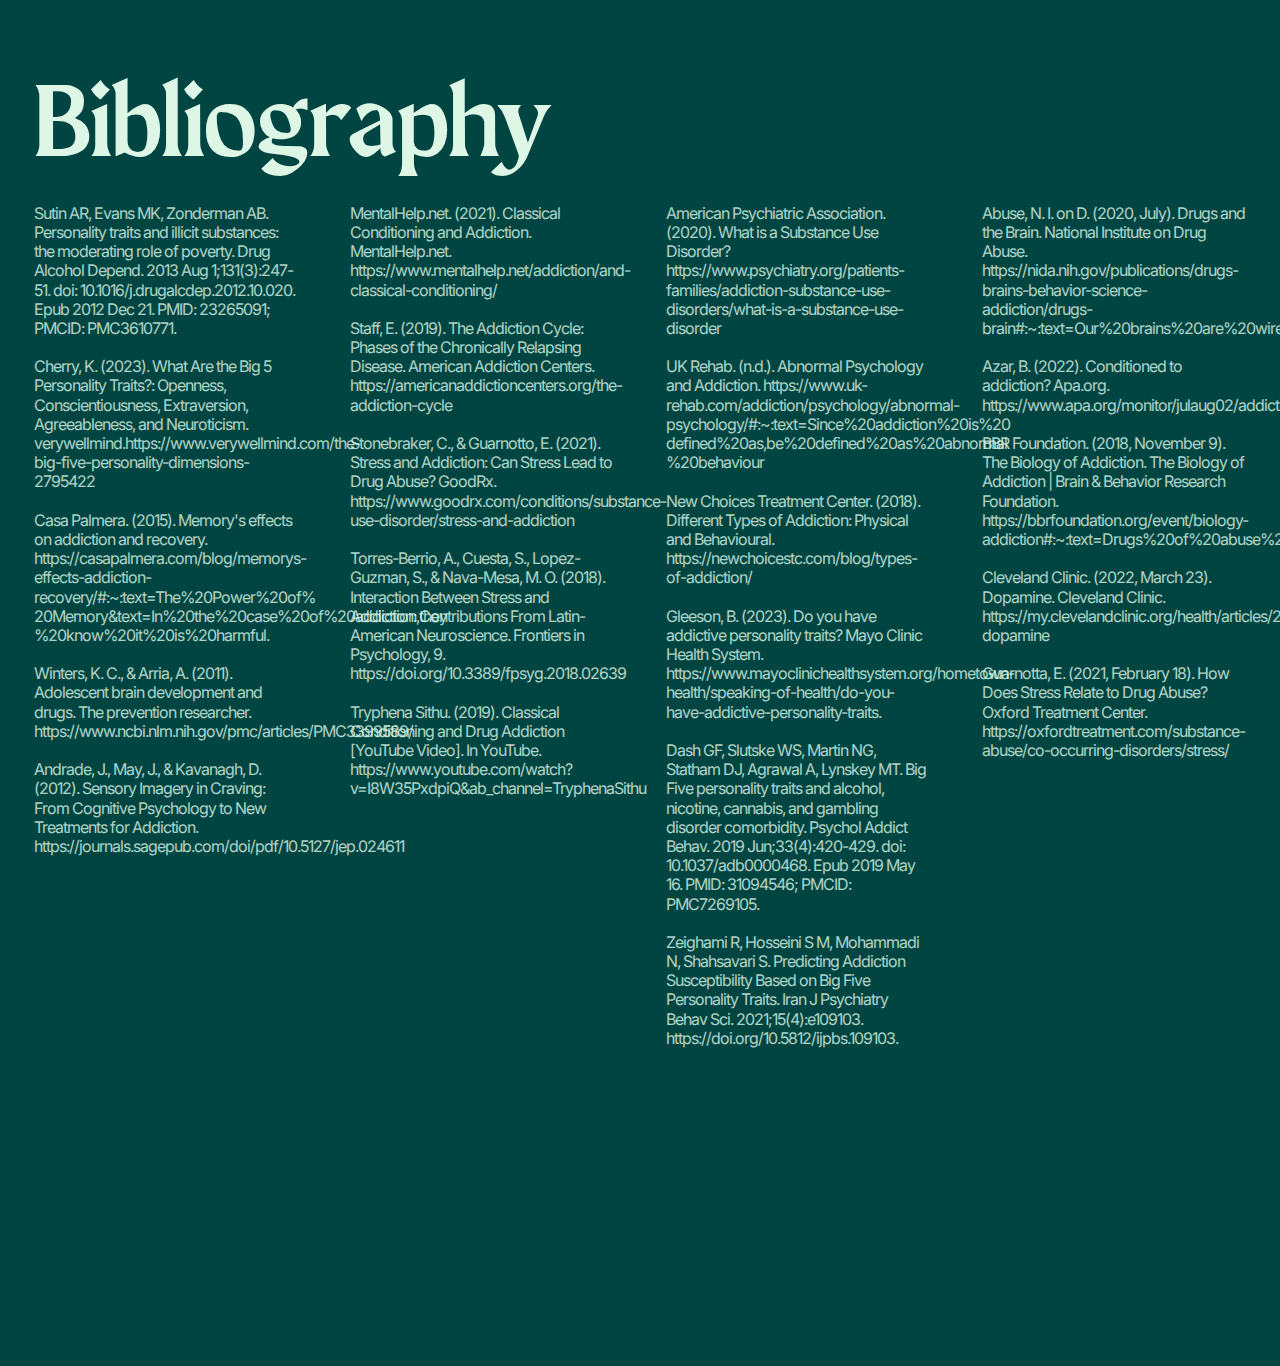
==== commit 86c70147: "ch3 preview" ====
--- a/pages/credits.html
+++ b/pages/credits.html
@@ -94,39 +94,42 @@
     <div class="container inter_font">
       <div class="column column-one column-offset-2">
         <div class="refer">
-          PISA 2018 Results (Volume I): What Students Know and Can Do: https://www.oecd.org/pisa/publications/pisa-2018-results-volume-i-what-students-know-and-can-do-91a8573c-en.htm<br><br>
-          Reyes, P. M., & Mendoza, J. E. (2017). School bullying in the Philippines: A review of the literature. Asia Pacific Education Review, 18(4), 585-602.<br><br>
-          Canzana, M. A. (2020). An analysis of the impact of natural disasters on the learning environment in the Philippines. Education Sciences, 10(2), 41.<br><br>
-          de Guzman, A. B. (2020). Social inequality and education in the Philippines. Educational Policy Analysis and Strategic Research, 15(3), 153-175.<br><br>
-          Amante, M. M., & Tran, L. T. (2020). Poverty, inequality, and education in the Philippines: A literature review. Current Psychology, 39(4), 1261-1272.<br><br>
-          Tait, M. (2018). Twenty-first century learning and its relevance for Singapore. In Redesigning Learning for Greater Social Impact (pp. 73-82). Springer.<br><br>
-          Zhao, Y. (2018). What Works May Hurt: Side Effects in Education. Teachers College Press.<br><br>
-          Fullan, M., & Langworthy, M. (2013). Towards a new end: New pedagogies for deep learning. Deep Learning Whitepaper.<br><br>
-Hargreaves, A., & Shirley, D. (2009). The fourth way: The inspiring future for educational change. Corwin.<br><br>
-        </div>
+          American Psychiatric Association. (2020). What is a Substance Use Disorder? https://www.psychiatry.org/patients-families/addiction-substance-use-disorders/what-is-a-substance-use-disorder <br><br>
+          UK Rehab. (n.d.). Abnormal Psychology and Addiction. https://www.uk-rehab.com/addiction/psychology/abnormal-psychology/#:~:text=Since%20addiction%20is%20
+          defined%20as,be%20defined%20as%20abnormal
+          %20behaviour<br><br>
+          New Choices Treatment Center. (2018). Different Types of Addiction: Physical and Behavioural. https://newchoicestc.com/blog/types-of-addiction/<br><br>
+          Gleeson, B. (2023). Do you have addictive personality traits? Mayo Clinic Health System. https://www.mayoclinichealthsystem.org/hometown-health/speaking-of-health/do-you-have-addictive-personality-traits.<br><br>
+          Dash GF, Slutske WS, Martin NG, Statham DJ, Agrawal A, Lynskey MT. Big Five personality traits and alcohol, nicotine, cannabis, and gambling disorder comorbidity. Psychol Addict Behav. 2019 Jun;33(4):420-429. doi: 10.1037/adb0000468. Epub 2019 May 16. PMID: 31094546; PMCID: PMC7269105.<br><br>
+          Zeighami R, Hosseini S M, Mohammadi N, Shahsavari S. Predicting Addiction Susceptibility Based on Big Five Personality Traits. Iran J Psychiatry Behav Sci. 2021;15(4):e109103. https://doi.org/10.5812/ijpbs.109103.
+<br><br>
+</div>
       </div>
       <div class="column column-two column-inset-1">
-        Evanick, J. (2023, March 29). From One-Size-Fits-All To Tailored Online Education: The Advantages Of Personalized Learning. ELearning Industry. https://elearningindustry.com/from-one-size-fits-all-to-tailored-online-education-advantages-of-personalized-learning<br><br>
-Hansen, L. (2022, August 10). Teaching Digital Literacy is a 21st Century Imperative & This is Why. THE Journal. https://thejournal.com/articles/2022/08/10/teaching-digital-literacy-is-a-21st-century-imperative-and-this-is-why-part-1.aspx<br><br>
-Rabago-Visaya, L. (2019, June 8). Compensation in teaching. Philstar.com. https://www.philstar.com/the-freeman/opinion/2019/06/08/1924685/compensation-teaching<br><br>
-Edutopia. (2007, October 19). Why Is Project-Based Learning Important? Edutopia; George Lucas Foundation. https:// www.edutopia.org/project-based-learning-guide-importance<br><br>
-Lumen Learning. (2017). Education around the World | Introduction to Sociology. Brown-Weinstock. https://courses.lumenlearning.com/suny-fmcc-intro-to-sociology/chapter/education-around-the-world/<br><br>
-Darr, B. (2023, February 20). Multilingual education: An essential strategy for transforming education systems. UNESCO Bangkok. https://bangkok.unesco.org/content/multilingual-education-essential-strategy-transforming-education-systems<br><br>
-
-
+        Sutin AR, Evans MK, Zonderman AB. Personality traits and illicit substances: the moderating role of poverty. Drug Alcohol Depend. 2013 Aug 1;131(3):247-51. doi: 10.1016/j.drugalcdep.2012.10.020. Epub 2012 Dec 21. PMID: 23265091; PMCID: PMC3610771.<br><br>
+        Cherry, K. (2023). 
+        What Are the Big 5 Personality Traits?: Openness, Conscientiousness, Extraversion, Agreeableness, and Neuroticism. verywellmind.https://www.verywellmind.com/the-big-five-personality-dimensions-2795422
+        <br><br>
+        Casa Palmera. (2015). Memory's effects on addiction and recovery. https://casapalmera.com/blog/memorys-effects-addiction-recovery/#:~:text=The%20Power%20of%
+        20Memory&text=In%20the%20case%20of%20addiction,they
+        %20know%20it%20is%20harmful. 
+        <br><br>
+        Winters, K. C., & Arria, A. (2011). Adolescent brain development and drugs. The prevention researcher. https://www.ncbi.nlm.nih.gov/pmc/articles/PMC3399589/ <br><br>
+        Andrade, J., May, J., & Kavanagh, D. (2012). Sensory Imagery in Craving: From Cognitive Psychology to New Treatments for Addiction. https://journals.sagepub.com/doi/pdf/10.5127/jep.024611 <br><br>
       </div>
       <div class="column column-three column-offset-1">
-        Bautista, J. R. (2019). Education in the Philippines: The Quality Imperative. Philippine Education Research Journal, 17(1), 1-25.<br><br>
-        National Research Council. (2012). Education for Life and Work: Developing Transferable Knowledge and Skills in the 21st Century. National Academies Press. https://doi.org/10.17226/13398<br><br>
-        Darling-Hammond, L., Flook, L., Cook-Harvey, C., Barron, B., & Osher, D. (2020). Implications for Educational Practice of the Science of Learning and Development. Applied Developmental Science, 24(2), 97-140. <br><br>
-        World Bank. (2020). World Development Report 2018: Learning to Realize Education’s Promise. Washington, DC: World Bank. https://doi.org/10.1596/978-1-4648-1096-1.<br><br>
-        Darling-Hammond, L. (2017). Teacher Education around the World: What Can We Learn from International Practice? European Journal of Teacher Education, 40(3), 291-309. https://doi.org/10.1080/02619768.2017.1300950<br><br>
+        Abuse, N. I. on D. (2020, July). Drugs and the Brain. National Institute on Drug Abuse. https://nida.nih.gov/publications/drugs-brains-behavior-science-addiction/drugs-brain#:~:text=Our%20brains%20are%20wired%20to<br><br>
+        Azar, B. (2022). Conditioned to addiction? Apa.org. https://www.apa.org/monitor/julaug02/addiction<br><br>
+        BBR Foundation. (2018, November 9). The Biology of Addiction. The Biology of Addiction | Brain & Behavior Research Foundation. https://bbrfoundation.org/event/biology-addiction#:~:text=Drugs%20of%20abuse%20target%20discrete<br><br>
+        Cleveland Clinic. (2022, March 23). Dopamine. Cleveland Clinic. https://my.clevelandclinic.org/health/articles/22581-dopamine<br><br>
+        Guarnotta, E. (2021, February 18). How Does Stress Relate to Drug Abuse? Oxford Treatment Center. https://oxfordtreatment.com/substance-abuse/co-occurring-disorders/stress/<br><br>
       </div>
       <div class="column column-four column-inset-2">
-        Department of Education. (2022). Basic Education Learning Continuity Plan. DepEd Order No. 012, s. 2022. Department of Education, Republic of the Philippines.<br><br>
-        Department of Education. (2023). Education Reforms for the K to 12 Basic Education Program. Department of Education, Republic of the Philippines. <br><br>
-        Casambre, A. (2021, February 20). Education reform: A Filipino priority. Philippine Daily Inquirer. https://opinion.inquirer.net/137262/education-reform-a-filipino-priority <br><br>
-        Rodriguez, N. D., & Bannister, B. D. (2020). Transforming Philippine Education: Innovations and Challenges. Routledge. <br><br>
+        MentalHelp.net. (2021). Classical Conditioning and Addiction. MentalHelp.net. https://www.mentalhelp.net/addiction/and-classical-conditioning/<br><br>
+Staff, E. (2019). The Addiction Cycle: Phases of the Chronically Relapsing Disease. American Addiction Centers. https://americanaddictioncenters.org/the-addiction-cycle<br><br>
+Stonebraker, C., & Guarnotto, E. (2021). Stress and Addiction: Can Stress Lead to Drug Abuse? GoodRx. https://www.goodrx.com/conditions/substance-use-disorder/stress-and-addiction<br><br>
+Torres-Berrio, A., Cuesta, S., Lopez-Guzman, S., & Nava-Mesa, M. O. (2018). Interaction Between Stress and Addiction: Contributions From Latin-American Neuroscience. Frontiers in Psychology, 9. https://doi.org/10.3389/fpsyg.2018.02639<br><br>
+Tryphena Sithu. (2019). Classical Conditioning and Drug Addiction [YouTube Video]. In YouTube. https://www.youtube.com/watch?v=I8W35PxdpiQ&ab_channel=TryphenaSithu<br><br>
       </div>
     </div>
   </body>
